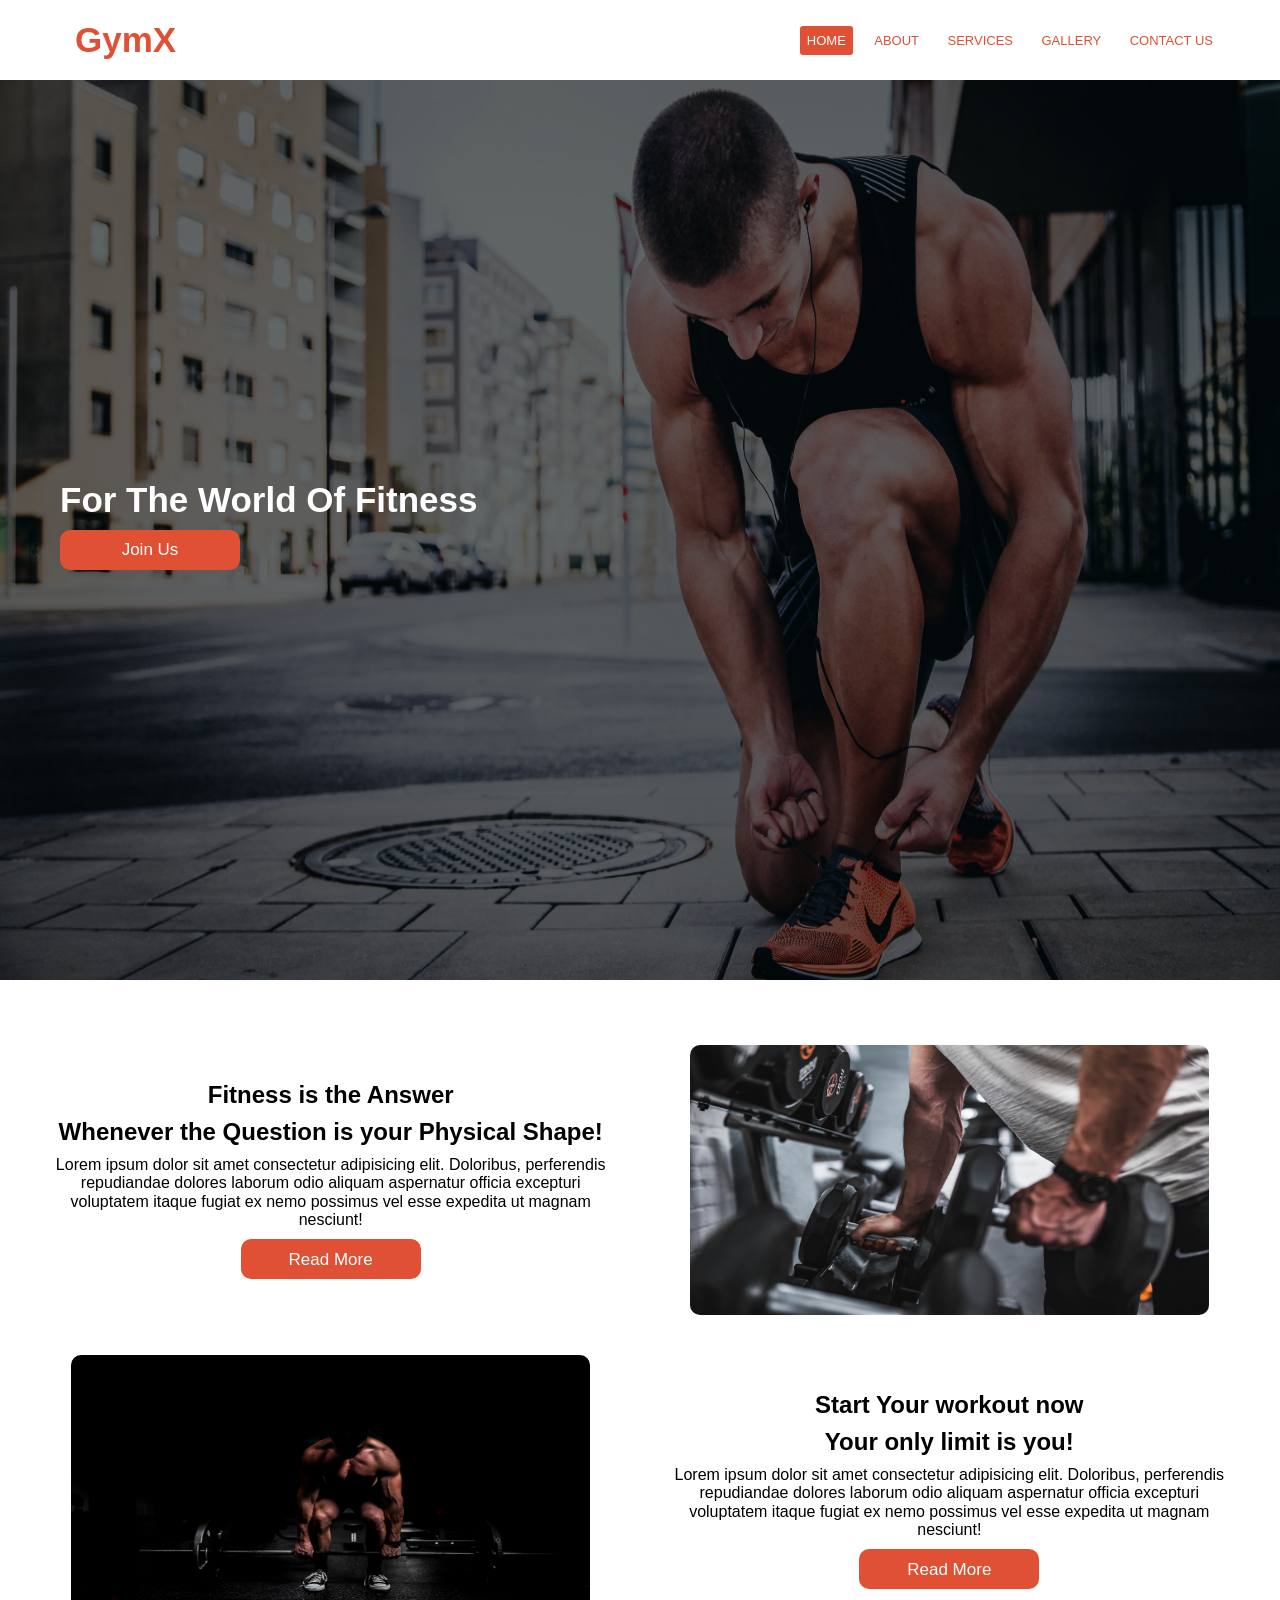
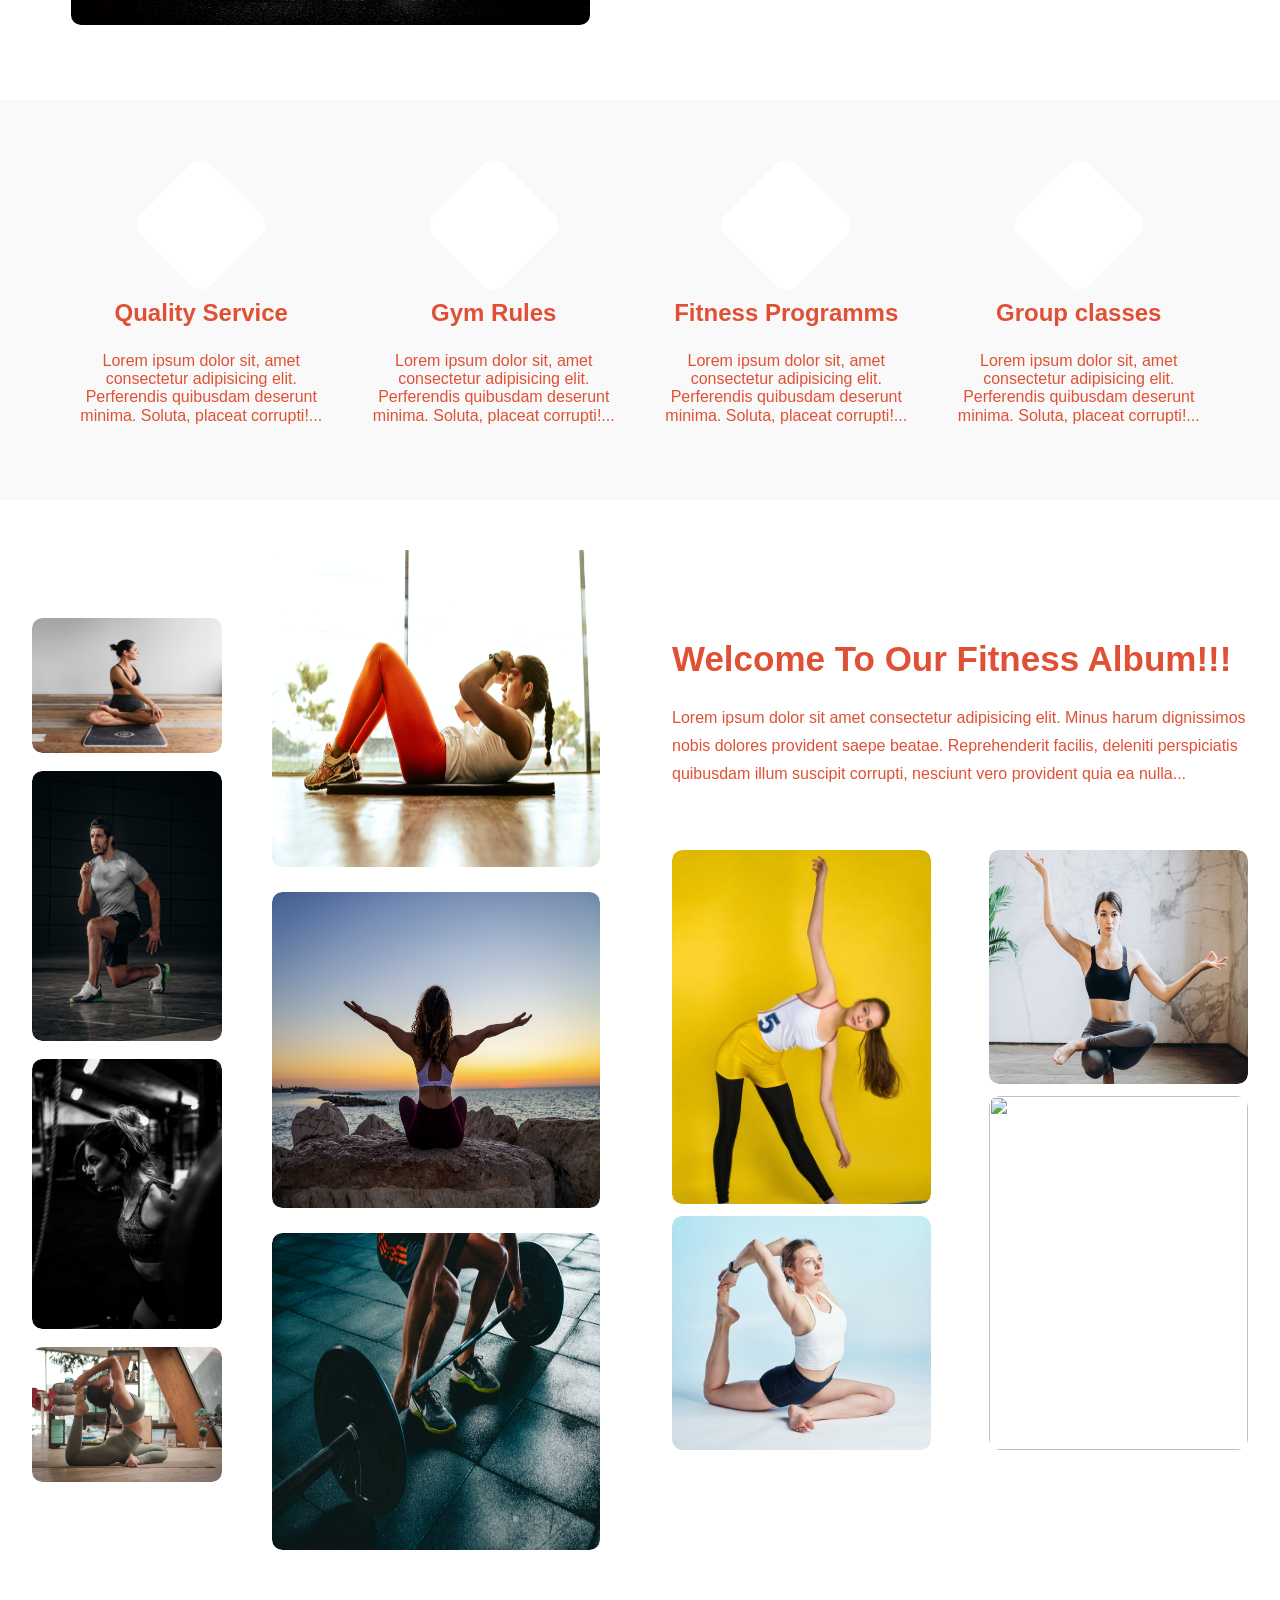
==== gym/index.html @ f275f1e8 "initial commit" ====
<!DOCTYPE html>
<html lang="en">
<head>
    <meta charset="UTF-8">
    <meta name="viewport" content="width=device-width, initial-scale=1.0">
    <title>Document</title>
    <!-- Main Template CSS File -->
    <link rel="stylesheet" href="css/style.css">
    <!-- Render All Elements Normally -->
    <link rel="stylesheet" href="css/normalize.css">
    <!-- Font Awesome Library -->
    <link rel="stylesheet" href="css/all.min.css">
    <script type="module" src="https://unpkg.com/ionicons@7.1.0/dist/ionicons/ionicons.esm.js"></script>
    <script nomodule src="https://unpkg.com/ionicons@7.1.0/dist/ionicons/ionicons.js"></script>
</head>
<body>
    <div class="header">
        <div class="container">
            <div class="nav">
                <input type="checkbox" id="check">
                <label for="check" class="checkBtn">
                    <i class="fa-solid fa-bars"></i>
                </label>
                <label class="logo">GymX</label>
                <ul>
                    <li><a class="active" href="">home</a></li>
                    <li><a href="#about">about</a></li>
                    <li><a href="#services">services</a></li>
                    <li><a href="#gallery">gallery</a></li>
                    <li><a href="#contactUs">contact us</a></li>
                </ul>
            </div>
        </div>
    </div>

    <section>
        <div class="overlay"></div>
        <div class="container ">
            <div class="intro">
                <p>For The World Of Fitness</p>
                <a href="signup.html">
                <button>Join Us</button>
                </a>
            </div>
        </div>
    </section>
    
    <div class="about" id="about">
        <div class="container">
            <div class="parent">
                <div>
                    <h2>Fitness is the Answer</h2>
                    <h2>Whenever the Question is your Physical Shape!</h2>
                    <p>Lorem ipsum dolor sit amet consectetur adipisicing elit.
                        Doloribus, perferendis repudiandae dolores laborum odio
                        aliquam aspernatur officia excepturi voluptatem itaque 
                        fugiat ex nemo possimus vel esse expedita ut magnam nesciunt!</p>
                    <a href="">
                        <button>Read More</button>
                    </a>
                </div>
                <div>
                    <img src="images/s1.jpg" alt="">
                </div>
                <div>
                    <img src="images/anastase-maragos-9dzWZQWZMdE-unsplash.jpg" alt="">
                </div>
                <div>
                    <h2>Start Your workout now</h2>
                    <h2>Your only limit is you!</h2>
                    <p>Lorem ipsum dolor sit amet consectetur adipisicing elit.
                        Doloribus, perferendis repudiandae dolores laborum odio
                        aliquam aspernatur officia excepturi voluptatem itaque 
                        fugiat ex nemo possimus vel esse expedita ut magnam nesciunt!</p>
                    <a href="">
                        <button>Read More</button>
                    </a>
                </div>
            </div>
        </div>
    </div>
    
    <div class="services" id="services">
        <div class="container">
            <div class="parent">
                <div class="servicesBox">
                    <div class="icon">
                        <div class="background"></div>
                        <ion-icon name="settings-outline"></ion-icon>
                    </div>
                    <h2>Quality Service</h2>
                    <p>
                        Lorem ipsum dolor sit, amet consectetur adipisicing elit.
                        Perferendis quibusdam deserunt minima. Soluta, placeat corrupti!...
                    </p>
                </div>
                <div class="servicesBox">
                    <div class="icon">
                        <div class="background"></div>
                        <ion-icon name="receipt-outline"></ion-icon>
                    </div>
                    <h2>Gym Rules</h2>
                    <p>
                        Lorem ipsum dolor sit, amet consectetur adipisicing elit.
                        Perferendis quibusdam deserunt minima. Soluta, placeat corrupti!...
                    </p>
                </div>
                <div class="servicesBox">
                    <div class="icon">
                        <div class="background"></div>
                        <ion-icon name="document-outline"></ion-icon>
                    </div>
                    <h2>Fitness Programms</h2>
                    <p>
                        Lorem ipsum dolor sit, amet consectetur adipisicing elit.
                        Perferendis quibusdam deserunt minima. Soluta, placeat corrupti!...
                    </p>
                </div>
                <div class="servicesBox">
                    <div class="icon">
                        <div class="background"></div>
                        <ion-icon name="people-outline"></ion-icon>
                    </div>
                    <h2>Group classes</h2>
                    <p>
                        Lorem ipsum dolor sit, amet consectetur adipisicing elit.
                        Perferendis quibusdam deserunt minima. Soluta, placeat corrupti!...
                    </p>
                </div>
            </div>
        </div>
    </div>

    <div class="gallery" id="gallery">
        <div class="container">
            <div class="parent">
                <div class="child1">
                    <div class="col1">
                        <div class="box1"><img class="r1" src="images/yoga.jpg" alt=""></div>
                        <div class="box2"><img class="r2" src="images/g1.jpg" alt=""></div>
                        <div class="box2"><img class="r2" src="images/g11.jpg" alt=""></div>
                        <div class="box1"><img class="r1" src="images/yoga2.jpg" alt=""></div>
                    </div>
                    <div class="col2">
                        <div class="box"><img src="images/g2.jpg" alt=""></div>
                        <div class="box"><img src="images/g22.jpg" alt=""></div>
                        <div class="box"><img src="images/g222.jpg" alt=""></div>
                    </div>
                </div>
                <div class="child2">
                    <div class="r1">
                        <h1>Welcome to our fitness album!!!</h1>
                        <p>Lorem ipsum dolor sit amet consectetur adipisicing elit.
                            Minus harum dignissimos nobis dolores provident saepe beatae.
                            Reprehenderit facilis, deleniti perspiciatis quibusdam illum suscipit corrupti,
                            nesciunt vero provident quia ea nulla...
                        </p>
                    </div>
                    <div class="r2">
                        <div class="col1">
                            <div class="box1"><img src="images/g3.jpg" alt=""></div>
                            <div class="box2"><img src="images/g4.jpg" alt=""></div>
                        </div>
                        <div class="col2">
                            <div class="box2"><img src="images/g44.jpg" alt=""></div>
                            <div class="box1"><img src="images/g33.jpg" alt=""></div>
                        </div>
                    </div>
                    
                </div>
            </div>
        </div>
    </div>

    <!-- <div class="contactUs" id="contactUs">
        <div class="container">
            <div class="parent">
                hhhhh
            </div>
        </div>
    </div> -->

</body>
</html>
---- gym/css/style.css ----
/* Start Variables */
:root{
    --main-color: white;
    --main-font-size:17px;
    --main-transation:all 0.3s;
    --main-box-shadow: 0 0 5px .5px white;
    --main-font-family: sans-serif;
    --main-color-text:#e05034;
    --main-border-radius:10px;
}
/* End Variables */

/* Start Global Rules */
*{
    padding: 0;
    margin: 0;
    font-family: var(--main-font-family);
    list-style: none;
    text-decoration: none;
    box-sizing: border-box;
}
.container{
    margin-left: auto;
    margin-right: auto;
    padding-left: 15px;
    padding-right: 15px;
}
html{
    scroll-behavior: smooth;
}
/* End Global Rules */






/* Start signup page style */
.signup{
    width: 380px;
    height: 430px;
    padding: 20px;
    margin: 50px auto 0 ;
    border: 1px solid var(--main-color);
    border-radius: 10px;
    font-weight: bold;
    transition: var(--main-transation);
}
.signup:hover{
    box-shadow: var(--main-box-shadow);
    width: 370px;
}
.signup form{
    text-align: center;
    color: var(--main-color);
    
}
.signup form input{
    width: 200px;height: 30px;
    margin: 10px;
    background-color: transparent;
    border: 1px solid white;
    border-radius: 10px;
    color: var(--main-color);
    text-align: center;
    transition: all 0.5s;
    cursor: pointer;
    
}
.signup form input:hover{
    width:220px;
    box-shadow: var(--main-box-shadow);
}
.signup form .signupbtn button{
    width: 120px;
    height: 30px;
    color: white;
    background-color: transparent;
    border: 1px solid var(--main-color);
    border-radius:10px ;
    margin: 10px;
    font-weight: bold;
    transition: var(--main-transation);
}
.signup form .signupbtn button:hover{
    width: 130px;
    box-shadow: var(--main-box-shadow);
    font-size: 14.5px;
    background-color: rgba(255, 255, 255, 0.449);
    border: 1px solid white;
}
.signup form p .logintx{
    color: var(--main-color);
    text-decoration: none;
    margin: 7px 0;
    padding-left: 5px;
    display: inline-block;
    transition: all 0.5s;
    border-bottom: 1px solid var(--main-color);
}
.signup form p .logintx:hover{
    cursor: pointer;
}
 /* End signup page style */







/* Start login page style */
.login{
width: 320px;
height: 190px;
padding: 20px;
margin: 130px auto 0 ;
border: 1px solid var(--main-color);
border-radius: 10px;
font-weight: bold;
transition: var(--main-transation);
}
.login:hover{
box-shadow: var(--main-box-shadow);
width: 310px;
}
.login form{
    text-align: center;
    color: var(--main-color);
}
.login form input{
    width: 200px;height: 30px;
    margin: 10px;
    background-color: transparent;
    border: 1px solid white;
    border-radius: 10px;
    text-align: center;
    color: var(--main-color);
    transition: all 0.5s;
    cursor: pointer;
}
.login form input:hover{
    width:220px;
    box-shadow: var(--main-box-shadow);
}
.login form .loginbtn button{
    width: 120px;
    height: 30px;
    color: white;
    background-color: transparent;
    border: 1px solid var(--main-color);
    border-radius:10px ;
    margin: 10px;
    font-weight: bold;
    transition: var(--main-transation);
}
.login form .loginbtn button:hover{
    width: 130px;
    box-shadow: var(--main-box-shadow);
    font-size: 14.5px;
    background-color: rgba(255, 255, 255, 0.449);
    border: 1px solid white;
}
.login form p .signuptx{
    color: var(--main-color);
    text-decoration: none;
    margin: 7px 0;
    padding-left: 5px;
    display: inline-block;
    transition: all 0.5s;
    border-bottom: 1px solid var(--main-color);
}
.login form p .signuptx:hover{
    cursor: pointer;
}
/* End login page style */



/* Start Home page style */
.header .container .nav{   
    height: 80px;
}
.header .container .nav .logo{
    font-size: 35px;
    color: var(--main-color-text);
    line-height: 80px;
    padding: 0 20px;
    font-weight: bold;
}
.header .container .nav ul{
    float: right;
    
}
.header .container .nav ul li{
    display: inline-block;
    line-height: 80px;
    margin: 0 5px;
}
.header .container .nav ul li a{
    color: var(--main-color-text);
    font-size: var(--main-font-size);
    text-transform: uppercase;
    padding: 7px;
    border-radius: 3px;
}
.header .container .nav ul li a.active,.header .container .nav ul li a:hover{
    background-color: var(--main-color-text);
    color: var(--main-color);
    transition: 0,5s;
}
.header .container .nav .checkBtn{
    color: var(--main-color-text);
    font-size: 30px;
    float: right;
    line-height: 80px;
    margin-right: 40px;
    cursor: pointer;
    display: none;
}
#check{
    display: none;
}

section{
    background-image: url(../images/fit.jpg);
    background-size: 100% 100%;
    background-repeat: no-repeat;
    height: 100vh;
    position: relative;
    width: 100%;
    background-color: #304632;
}
section .overlay{
    width: 100%;
    height: 100vh;
    background-color: rgba(0, 0, 0, 0.6);
    position: absolute;
}
section .container{
    position: absolute;
    top:0;
    left: 50%;
    transform: translate(-50%);
}
section .container .intro{
    display: flex;
    flex-direction: column;
    justify-content: center;
    height: 100vh;
}
section .container .intro p{
    font-size: 35px;
    font-weight: bold;
    color: var(--main-color);
    margin: 0 5px;
}
section .container .intro  a button{
    width: 180px;
    height: 40px;
    background-color: white;
    border: none;
    border-radius: 10px;
    background-color: var(--main-color-text);
    color: var(--main-color);
    cursor: pointer;
    font-size: 17px;
    transition: 0.5s;
    margin: 10px 5px;
}
section .container .intro  a button:hover{
    background-color: var(--main-color);
    color: var(--main-color-text);
    box-shadow: 0 0 12px var(--main-color-text);
}

.about{
    margin-top: 50px;
    width: 100%;
}
.about .container{
    width: 100%;
}
.about .container .parent{
    display: flex;
    flex-wrap: wrap;
    justify-content: space-evenly;
}
.about .container .parent div{
    width: 90%;
    height: 300px;
    display: flex;
    flex-direction: column;
    align-items: center;
    justify-content: center;
    margin-bottom: 10px;
}
.about .container .parent div p,h2{
    text-align: center;
    margin: 5px 0;
    
}
.about .container .parent div a button{
    margin: 5px 0;
    width: 180px;
    height: 40px;
    border: none;
    border-radius: 10px;
    background-color: var(--main-color-text);
    color: var(--main-color);
    cursor: pointer;
    font-size: 17px;
    transition: 0.5s;
}
.about .container .parent div a button:hover{
    background-color: var(--main-color);
    color: var(--main-color-text);
    box-shadow: 0 0 12px var(--main-color-text);
}
.about .container .parent div img{
    width: 90%;
    height: 90%;
    border-radius: 10px;
}
.services{
    margin-top: 50px;
    width: 100%;
    height: 1200px;
    background-color: #faf9f9;
    display: flex;
    justify-content: space-around;
    align-items: center;
}
.services .container .parent{
    display: flex;
    flex-wrap: wrap;
    justify-content: space-around;
    align-items: center;
}
.services .container .parent .servicesBox{
    width: 90%;
    height: 300px;
    border-radius: 15px;
    text-align: center;
    padding: 5px;
    display: flex;
    flex-direction: column;
    justify-content: space-evenly;
    align-items: center;
    color: var(--main-color-text);
}
.services .container .parent .servicesBox .icon{
    color: var(--main-color-text);
    font-size: 50px;
    width: 100px;
    height: 100px;
    display: flex;
    justify-content: center;
    align-items: center;
    position: relative;
}
.services .container .parent .background{
    background-color: var(--main-color);
    width: 100%;height: 100%;
    transform: rotate(45deg);
    transition: all .3s;
    position: absolute;
    top: 0;left: 0;
    border-radius: 15px;
}
.services .container .parent .servicesBox .icon:hover .background{
    transform: rotate(0);
    background-color: var(--main-color-text);
}
.services .container .parent .servicesBox .icon:hover ion-icon{
    color: var(--main-color);
}
.services .container .parent .servicesBox .icon ion-icon{
    position: absolute;
}

.gallery{
    margin-top: 50px;
    margin-bottom: 50px;
    width: 100%;
    height: 2000px;
    display: flex;
    justify-content: center;
    align-items: center;
}
.gallery .container{
    height: 100%;
    width: 100%;
}
.gallery .container .parent{
    height: 100%;
    display: flex;
    flex-wrap: wrap;
    justify-content: center;
}
.gallery .container .parent .child1{
    width: 100%;
    height: 50%; 
    display: flex;
    justify-content: space-evenly;
    align-items: center;
}
.gallery .container .parent .child1 .col1{
    width: 33%;
    height: 90%;
    justify-content: space-evenly;
}
.gallery .container .parent .child1 .col2{
    width: 57%;
    height: 100%;
    justify-content: space-between;
}
.gallery .container .parent .child1 .col1 .box1,.gallery .container .parent .child1 .col1 .box2,.gallery .container .parent .child1 .col2 .box{
    width: 90%;
    overflow: hidden;
    transition: all 0.5s;
    border-radius: 10px;
    cursor: pointer;
    display: flex;
    align-items: center;
    justify-content: center;
}
.gallery .container .parent .child1 .col1,.gallery .container .parent .child1 .col2{
    display: flex;
    flex-direction: column;
    align-items: center;
}
.gallery .container .parent .child1 .col1 .box1 img,.gallery .container .parent .child1 .col1 .box2 img,.gallery .container .parent .child1 .col2 img{
    width: 100%;
    border-radius: 10px;
    cursor: pointer;
    transition: all 0.5s;
}
.gallery .container .parent .child1 .col1 .box1{
    height: calc(90% / 6);
}
.gallery .container .parent .child1 .col1 .box1 .r1,.gallery .container .parent .child1 .col1 .box2 .r2,.gallery .container .parent .child1 .col2 .box img{
    height: 100%;
}
.gallery .container .parent .child1 .col1 .box2{
    height: calc(90% / 3);
}
.gallery .container .parent .child1 .col2 .box{
    height: calc(95% / 3);
}
.gallery .container .parent .child1 .col1 .box1:hover img,.gallery .container .parent .child1 .col1 .box2:hover img,.gallery .container .parent .child1 .col2 img:hover{
    transform: scale(1.2);
    filter: brightness(50%);
}
.gallery .container .parent .child2{
    width: 100%;
    height: 50%; 
    display: flex;
    flex-direction: column; 
    align-items: center;
}
.gallery .container .parent .child2 .r1{
    width: 90%;
    height: calc(90% / 3);
    color: #e05034;
    line-height: 28px;
    display: flex;
    flex-direction: column;
    justify-content: center;
}
.gallery .container .parent .child2 .r1 h1{
    font-size: 35px;
    line-height: 45px;
    text-transform: capitalize;
}
.gallery .container .parent .child2 .r2{
    width: 90%;
    height: calc(90% / 1.5);
    display: flex;
    justify-content: space-between;
}
.gallery .container .parent .child2 .r2 .col1,.gallery .container .parent .child2 .r2 .col2{
    width: 45%;
    height: 100%;
    display: flex;
    flex-direction: column;
    justify-content: space-between;
}
.gallery .container .parent .child2 .r2 .col1 .box1,.gallery .container .parent .child2 .r2 .col1 .box2,
.gallery .container .parent .child2 .r2 .col2 .box1,.gallery .container .parent .child2 .r2 .col2 .box2{
    width: 100%;
    border-radius: 10px;
    cursor: pointer;
    transition: all 0.5s;
    overflow: hidden;
}
.gallery .container .parent .child2 .r2 .col1 .box1 img,.gallery .container .parent .child2 .r2 .col1 .box2 img,
.gallery .container .parent .child2 .r2 .col2 .box1 img,.gallery .container .parent .child2 .r2 .col2 .box2 img{
    width: 100%;
    border-radius: 10px;
    cursor: pointer;
    transition: all 0.5s;
}
.gallery .container .parent .child2 .r2 .col1 .box1:hover img,.gallery .container .parent .child2 .r2 .col1 .box2:hover img,
.gallery .container .parent .child2 .r2 .col2 .box1:hover img,.gallery .container .parent .child2 .r2 .col2 .box2:hover img{
    transform: scale(1.2);
    filter: brightness(50%);
}
.gallery .container .parent .child2 .r2 .col1 .box1,.gallery .container .parent .child2 .r2 .col2 .box1{
    height: 59%;
}
.gallery .container .parent .child2 .r2 .col1 .box1 img,.gallery .container .parent .child2 .r2 .col1 .box2 img,
.gallery .container .parent .child2 .r2 .col2 .box1 img,.gallery .container .parent .child2 .r2 .col2 .box2 img{
    height: 100%;
}
.gallery .container .parent .child2 .r2 .col1 .box2,.gallery .container .parent .child2 .r2 .col2 .box2{
    height: 39%;
}

.contactUs{
    margin-top: 50px;
    background-color: #131419;
    color: var(--main-color);
}
.contactUs .container .parent{
    width: 100%;
    height: 300px;
    background-color: #304632;
}





/* End Home page style */








@media (max-width: 767px) {
    #navIcon{
        display: block;
    }
    .header .container .nav .logo{
        font-size: 30px;
        padding-left: 50px;
    }
    .header .container .nav ul{
        position: fixed;
        top: 80px;
        left: -100%;
        width: 100%;
        height: 100vh;
        background-color: var(--main-color-text);
        text-align: center;
        transition: all 0.5s;
    }
    .header .container .nav ul li{
        display: block;
        margin: 50px 0;
        line-height: 30px;
    }
    .header .container .nav .checkBtn{
        display: block;
    }
    #check:checked ~ ul{
        left: 0;
        z-index: 1003;
    }
    .header .container .nav ul li a{
        font-size: 20px;
        color: var(--main-color);
    }
    .header .container .nav ul li a:hover{
        background-color: var(--main-color);
        color: var(--main-color-text);
    }
    section{
        background-size: cover;
    }
    section .container .intro{
        width: 400px;
    }
    .gallery .container .parent .child2 .r1{
        line-height: 23px;
    }
}

/* Small */
@media (min-width: 768px) {
    .container{
        width: 750px;
        padding: 0 0px;
    }
    .header .container .nav ul li a{
        font-size: 13px;
    }
    .about .container .parent div{
        width: 45%;
    }
    .services{
        height: 600px;
    }
    .services .container .parent .servicesBox{
        width: 45%;
    }
    .gallery{
        height: 1000px;
    }
    .gallery .container .parent .child1,.gallery .container .parent .child2{
        width: 50%;
        height: 100%;
    }
}

/* Medium */
@media (min-width: 992px) {
    .container{
        width: 970px;
    }
}

/* Large */
@media (min-width: 1200px){
    .container{
        width: 1170px;
    }
    .services{
        height: 400px;
    }
    .services .container .parent .servicesBox{
        width: calc(90% / 4);
    }
}
/* End Home page style */
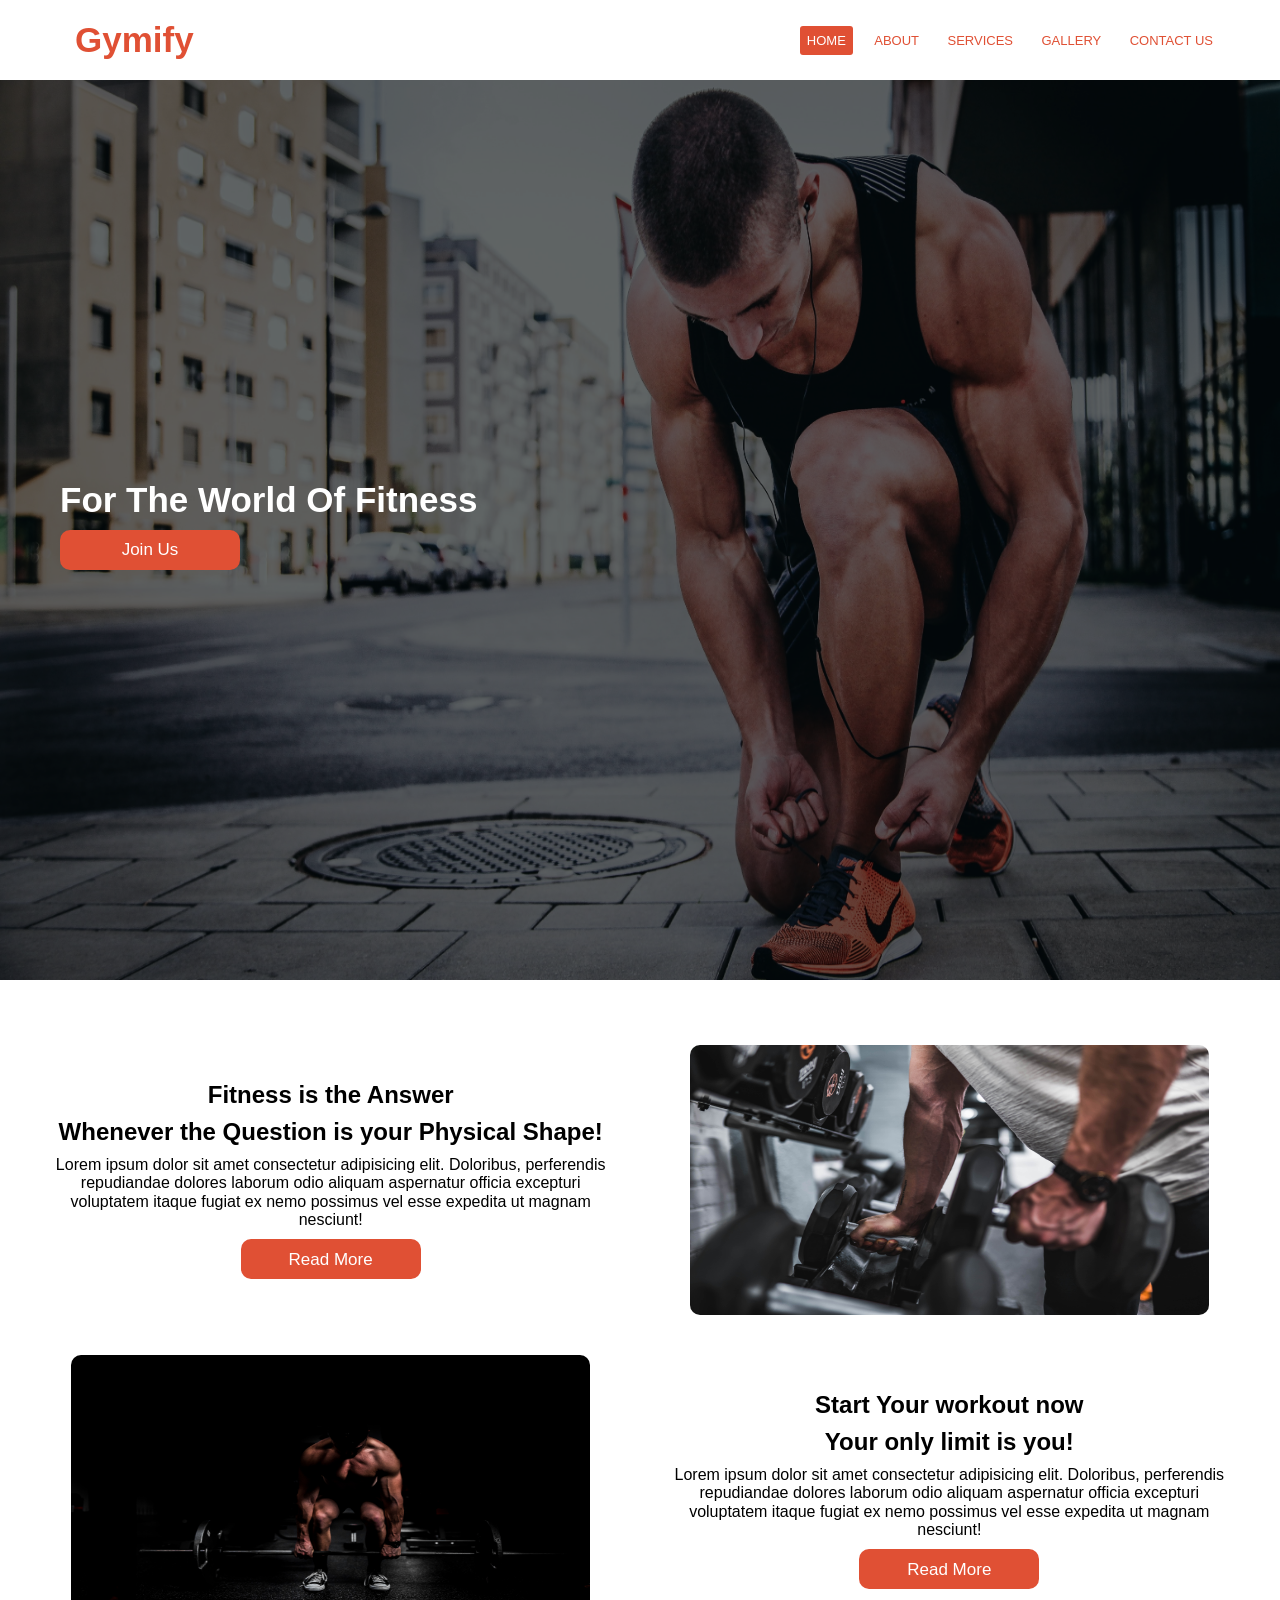
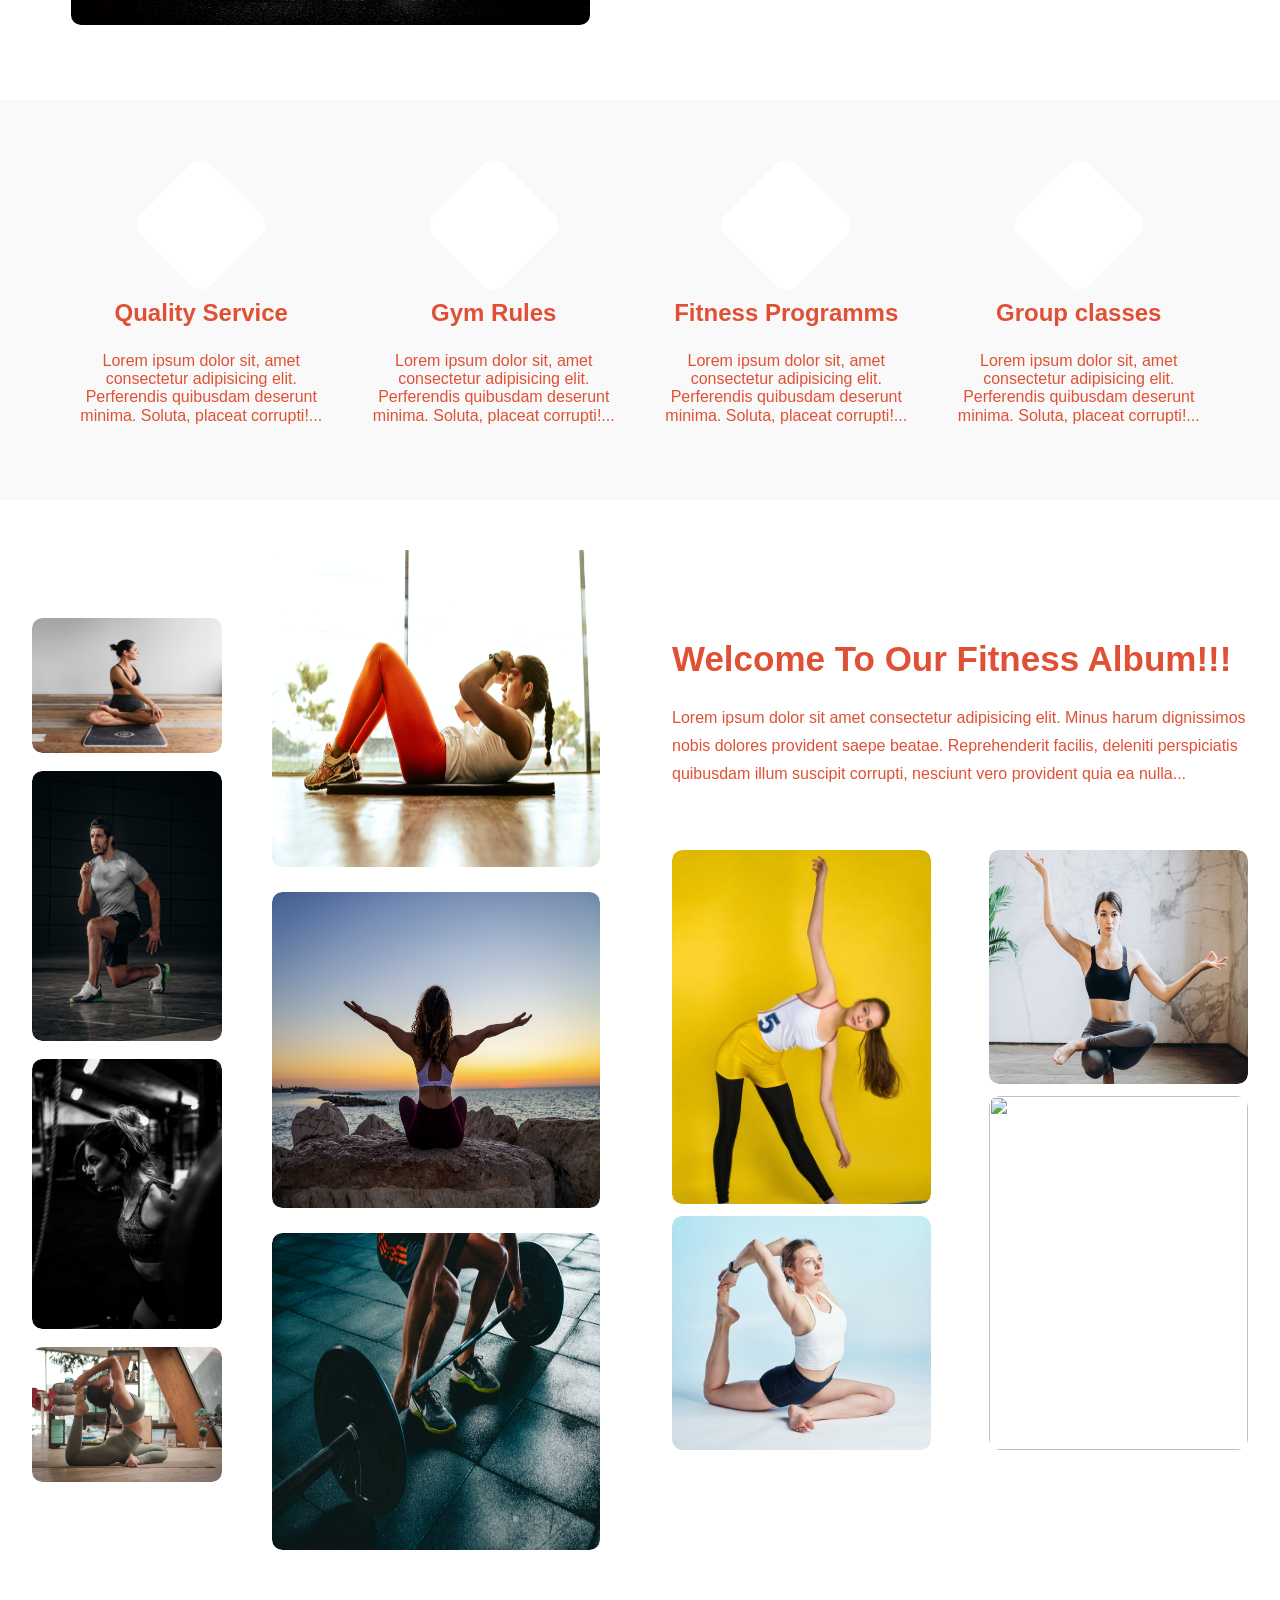
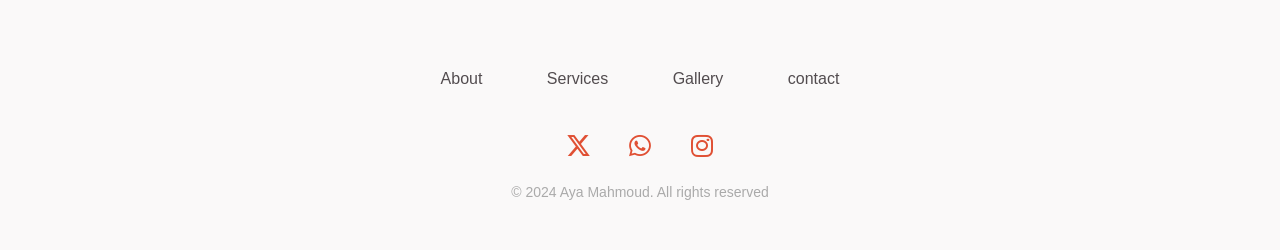
==== commit 9f26a609: "initial commit" ====
--- a/gym/index.html
+++ b/gym/index.html
@@ -3,7 +3,9 @@
 <head>
     <meta charset="UTF-8">
     <meta name="viewport" content="width=device-width, initial-scale=1.0">
-    <title>Document</title>
+    <title>Gymify</title>
+    <!-- Adding Icon -->
+    <link rel="icon" href="images/dumbbell-solid.png">
     <!-- Main Template CSS File -->
     <link rel="stylesheet" href="css/style.css">
     <!-- Render All Elements Normally -->
@@ -21,7 +23,7 @@
                 <label for="check" class="checkBtn">
                     <i class="fa-solid fa-bars"></i>
                 </label>
-                <label class="logo">GymX</label>
+                <label class="logo">Gymify</label>
                 <ul>
                     <li><a class="active" href="">home</a></li>
                     <li><a href="#about">about</a></li>
@@ -172,13 +174,24 @@
         </div>
     </div>
 
-    <!-- <div class="contactUs" id="contactUs">
+    <div class="contactUs" id="contactUs">
         <div class="container">
             <div class="parent">
-                hhhhh
+                <ul>
+                    <li><a href="#about">About</a></li>
+                    <li><a href="#services">Services</a></li>
+                    <li><a href="#gallery">Gallery</a></li>
+                    <li><a href="#contactUs">contact</a></li>
+                </ul>
+                <div class="icons">
+                    <a href="https://www.x.com/"><i class="fa-brands fa-x-twitter"></i></a>
+                    <a href="https://www.whatsapp.com/"><i class="fa-brands fa-whatsapp"></i></a>
+                    <a href="https://www.instagram.com/"><i class="fa-brands fa-instagram"></i></a>
+                </div>
+                <p>© 2024 Aya Mahmoud. All rights reserved</p>
             </div>
         </div>
-    </div> -->
+    </div>
 
 </body>
 </html>
--- a/gym/css/style.css
+++ b/gym/css/style.css
@@ -35,149 +35,98 @@
 
 
 
-/* Start signup page style */
-.signup{
-    width: 380px;
-    height: 430px;
-    padding: 20px;
-    margin: 50px auto 0 ;
-    border: 1px solid var(--main-color);
-    border-radius: 10px;
-    font-weight: bold;
-    transition: var(--main-transation);
-}
-.signup:hover{
+/* Start SignUp And Login pages style */
+section .container .login h1{
+    margin-bottom: 30px;
+}
+section .container .signUp
+,section .container .login{
+    width: 400px;
+    height: 100%;
+    display: flex;
+    justify-content: center;
+    align-items: center;
+}
+section .signBox{
+    width: 95%;
+}
+section .container .signUp form
+,section .container .login form{
+    width: 400px;
+    height: 98%;
+    padding: 17px;
+    background-color: rgba(255, 255, 255, 0.867);
+    border-radius: 10px;
     box-shadow: var(--main-box-shadow);
-    width: 370px;
-}
-.signup form{
-    text-align: center;
-    color: var(--main-color);
-    
-}
-.signup form input{
-    width: 200px;height: 30px;
-    margin: 10px;
+}
+section .container .signUp form label,section .container .signUp form input
+,section .container .login form label,section .container .login form input{
+    width: 100%;
+    height: 30px;
+    padding: 10px;
+    margin: 3px;
+    border: none;
+    transition: all 0.5s;
+    cursor: pointer;
+    display: inline-block;
+}
+section .container .signUp form input
+,section .container .login form input{
+    border-bottom: 1px solid #aaa;
     background-color: transparent;
-    border: 1px solid white;
-    border-radius: 10px;
-    color: var(--main-color);
-    text-align: center;
-    transition: all 0.5s;
-    cursor: pointer;
-    
-}
-.signup form input:hover{
-    width:220px;
-    box-shadow: var(--main-box-shadow);
-}
-.signup form .signupbtn button{
-    width: 120px;
-    height: 30px;
-    color: white;
-    background-color: transparent;
-    border: 1px solid var(--main-color);
+}
+section .container .login form input{
+    margin-bottom: 30px;
+}
+section .container .signUp form input:hover
+,section .container .login form input:hover{
+    cursor: text;
+}
+section .container .signUp form a .signBtn,section .container .signUp form a .loginBtn
+,section .container .login form a .signBtn,section .container .login form a .loginBtn{
+    width: 160px;
+    height: 40px;
+    border: none;
     border-radius:10px ;
     margin: 10px;
-    font-weight: bold;
     transition: var(--main-transation);
-}
-.signup form .signupbtn button:hover{
-    width: 130px;
-    box-shadow: var(--main-box-shadow);
-    font-size: 14.5px;
-    background-color: rgba(255, 255, 255, 0.449);
-    border: 1px solid white;
-}
-.signup form p .logintx{
+    cursor: pointer;
+    font-size: 17px;
+    background-color: transparent;
+}
+section .container .signUp form a .signBtn
+,section .container .login form a .signBtn{
+    background-color: var(--main-color-text);
     color: var(--main-color);
-    text-decoration: none;
-    margin: 7px 0;
-    padding-left: 5px;
-    display: inline-block;
-    transition: all 0.5s;
-    border-bottom: 1px solid var(--main-color);
-}
-.signup form p .logintx:hover{
-    cursor: pointer;
-}
- /* End signup page style */
-
-
-
-
-
-
-
-/* Start login page style */
-.login{
-width: 320px;
-height: 190px;
-padding: 20px;
-margin: 130px auto 0 ;
-border: 1px solid var(--main-color);
-border-radius: 10px;
-font-weight: bold;
-transition: var(--main-transation);
-}
-.login:hover{
-box-shadow: var(--main-box-shadow);
-width: 310px;
-}
-.login form{
-    text-align: center;
-    color: var(--main-color);
-}
-.login form input{
-    width: 200px;height: 30px;
-    margin: 10px;
-    background-color: transparent;
-    border: 1px solid white;
-    border-radius: 10px;
-    text-align: center;
-    color: var(--main-color);
-    transition: all 0.5s;
-    cursor: pointer;
-}
-.login form input:hover{
-    width:220px;
-    box-shadow: var(--main-box-shadow);
-}
-.login form .loginbtn button{
-    width: 120px;
-    height: 30px;
-    color: white;
-    background-color: transparent;
-    border: 1px solid var(--main-color);
-    border-radius:10px ;
-    margin: 10px;
-    font-weight: bold;
-    transition: var(--main-transation);
-}
-.login form .loginbtn button:hover{
-    width: 130px;
-    box-shadow: var(--main-box-shadow);
-    font-size: 14.5px;
-    background-color: rgba(255, 255, 255, 0.449);
-    border: 1px solid white;
-}
-.login form p .signuptx{
-    color: var(--main-color);
-    text-decoration: none;
-    margin: 7px 0;
-    padding-left: 5px;
-    display: inline-block;
-    transition: all 0.5s;
-    border-bottom: 1px solid var(--main-color);
-}
-.login form p .signuptx:hover{
-    cursor: pointer;
-}
-/* End login page style */
+}
+section .container .signUp form a .signBtn:hover
+,section .container .login form a .signBtn:hover{
+    background-color: var(--main-color);
+    color: var(--main-color-text);
+    box-shadow: 0 0 12px var(--main-color-text);
+}
+section .container .signUp form a .loginBtn
+,section .container .login form a .loginBtn{
+    word-spacing: 12px;
+}
+section .container .signUp form a .loginBtn:hover
+,section .container .login form a .loginBtn:hover{
+    padding-left: 20px;
+}
+ /* End SignUp And Login pages style */
+
+
+
 
 
 
 /* Start Home page style */
+.header{
+    position: sticky;
+    top: 0;
+    z-index: 1003;
+    background-color: white;
+}
 .header .container .nav{   
     height: 80px;
 }
@@ -190,7 +139,6 @@
 }
 .header .container .nav ul{
     float: right;
-    
 }
 .header .container .nav ul li{
     display: inline-block;
@@ -242,6 +190,7 @@
     top:0;
     left: 50%;
     transform: translate(-50%);
+    height: 100%;
 }
 section .container .intro{
     display: flex;
@@ -258,7 +207,6 @@
 section .container .intro  a button{
     width: 180px;
     height: 40px;
-    background-color: white;
     border: none;
     border-radius: 10px;
     background-color: var(--main-color-text);
@@ -519,19 +467,59 @@
 
 .contactUs{
     margin-top: 50px;
-    background-color: #131419;
+    background-color: #faf9f9;
+    
     color: var(--main-color);
 }
 .contactUs .container .parent{
     width: 100%;
-    height: 300px;
-    background-color: #304632;
-}
-
-
-
-
-
+    height: 250px;
+    color: black;
+    display: flex;
+    flex-direction: column;
+    justify-content: center;
+    align-items: center;
+}
+.contactUs .container .parent ul{
+    text-align: center;
+}
+.contactUs .container .parent ul li{
+    list-style: none;
+    display: inline-block;
+    padding: 10px;
+}
+.contactUs .container .parent ul li a{
+    color: #524c4f;
+    transition: all .5s;
+}
+.contactUs .container .parent ul li a:hover{
+    color: var(--main-color-text);
+}
+.contactUs .container .parent .icons{
+    width: 100%;
+    text-align: center;
+    font-size: 25px;
+}
+.contactUs .container .parent .icons a{
+    display: inline-block;
+    margin: 10px;
+    padding: 2px;
+    color: var(--main-color-text);
+    transition: all 0.5s;
+    width: 35px;
+    height: 35px;
+    border-radius: 50%;
+    line-height: 31px;
+}
+.contactUs .container .parent .icons a:hover{
+    background-color: var(--main-color-text) ;
+    color: white;
+}
+.contactUs .container .parent p{
+    color: #aaa;
+    padding: 10px;
+    font-size: 14px;
+}
 /* End Home page style */
 
 
@@ -588,6 +576,10 @@
     .gallery .container .parent .child2 .r1{
         line-height: 23px;
     }
+    section .signBox{
+        width: 400px;
+        transform: translate(-53.5%);
+    }
 }
 
 /* Small */
@@ -615,6 +607,9 @@
         width: 50%;
         height: 100%;
     }
+    .contactUs .container .parent ul li{
+        padding: 30px;
+    }
 }
 
 /* Medium */
